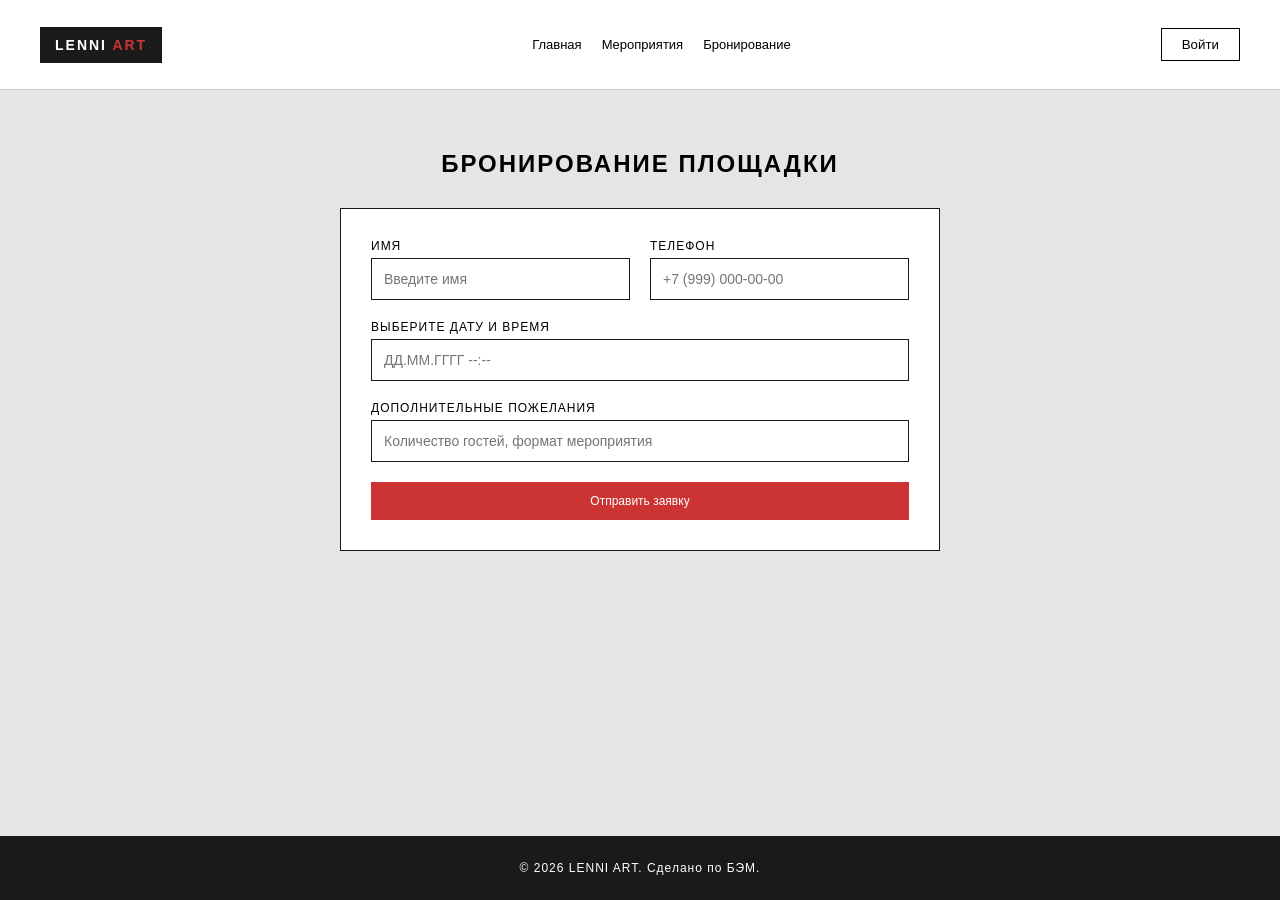
==== event.html @ 15ed14e4 "Добавил страницы мероприятий и бронирования, прижал футер через flex, настроил grid-сетку для формы " ====
<!DOCTYPE html>
<html lang="ru">
<head>
  <meta charset="UTF-8">
  <meta name="viewport" content="width=device-width, initial-scale=1.0">
  <title>LENNI ART — Бронирование</title>
  <link rel="stylesheet" href="styles/styles.css">
</head>
<body class="page">

  <header class="header">
    <div class="header__logo">LENNI <span class="header__logo-red">ART</span></div>
    <nav class="header__nav">
      <a class="header__link" href="index.html">Главная</a>
      <a class="header__link" href="events.html">Мероприятия</a>
      <a class="header__link" href="event.html">Бронирование</a>
    </nav>
    <button class="header__button">Войти</button>
  </header>

  <main class="page__main">
    <h2 class="booking-section-title">Бронирование площадки</h2>
    
    <!-- Форма на GridLayout -->
    <form class="booking-grid">
      <div class="booking-grid__field">
        <label class="booking-grid__label">Имя</label>
        <input class="booking-grid__input" type="text" placeholder="Введите имя">
      </div>
      
      <div class="booking-grid__field">
        <label class="booking-grid__label">Телефон</label>
        <input class="booking-grid__input" type="tel" placeholder="+7 (999) 000-00-00">
      </div>

      <div class="booking-grid__field booking-grid__field--full">
        <label class="booking-grid__label">Выберите дату и время</label>
        <input class="booking-grid__input" type="text" placeholder="ДД.ММ.ГГГГ --:--">
      </div>

      <div class="booking-grid__field booking-grid__field--full">
        <label class="booking-grid__label">Дополнительные пожелания</label>
        <input class="booking-grid__input" type="text" placeholder="Количество гостей, формат мероприятия">
      </div>

      <div class="booking-grid__field booking-grid__field--full">
        <button class="btn btn--red" type="button">Отправить заявку</button>
      </div>
    </form>
  </main>

  <footer class="footer">
    <p class="footer__text">&copy; 2026 LENNI ART. Сделано по БЭМ.</p>
  </footer>

</body>
</html>
---- styles/styles.css ----
/* 1. Прижатие футера     */

html {
  height: 100%;
}

.page {
  margin: 0;
  padding: 0;
  font-family: 'Trebuchet MS', 'Arial Black', sans-serif; 
  background-color: #e5e5e5;
  color: #000000;
  display: flex;
  flex-direction: column;
  min-height: 100%;
}

/* Фиксирование шапки сайта  */

.header {
  position: fixed;
  top: 0;
  left: 0;
  width: 100%;
  height: 90px;
  background-color: #ffffff;
  display: flex;
  justify-content: space-between;
  align-items: center;
  padding: 0 40px;
  box-sizing: border-box;
  border-bottom: 1px solid #ccc;
  z-index: 100;
}

.header__logo {
  background-color: #1a1a1a;
  color: #ffffff;
  padding: 10px 15px;
  font-weight: bold;
  letter-spacing: 2px;
  font-size: 14px;
}

.header__logo-red {
  color: #cc3333;
}

.header__nav {
  display: flex;
  gap: 20px;
}

.header__link {
  color: #000000;
  text-decoration: none;
  font-size: 13px;
}

.header__link:hover {
  text-decoration: underline;
}

.header__button {
  background: none;
  border: 1px solid #000000;
  padding: 8px 20px;
  cursor: pointer;
  font-family: inherit;
}


.page__main {
  flex-grow: 1; 
  max-width: 1200px;
  width: 100%;
  margin: 90px auto 0 auto; 
  padding: 40px 20px;
  box-sizing: border-box;
  text-align: center;
}

/* Стили элементов главной страницы  */
.promo__subtitle {
  font-size: 24px;
  letter-spacing: 4px;
  margin-top: 40px;
  text-transform: uppercase;
}

.promo__big-title {
  background-color: #1a1a1a;
  color: #ffffff;
  font-size: 90px;
  letter-spacing: 15px;
  padding: 20px 0;
  margin: 30px 0;
}

.promo__description {
  font-size: 18px;
  line-height: 1.5;
  max-width: 600px;
  margin: 0 auto 40px auto;
  text-transform: uppercase;
}

.promo__action-text {
  font-size: 12px;
  margin-bottom: 15px;
}

.promo__buttons {
  display: flex;
  justify-content: center;
  gap: 20px;
  margin-bottom: 50px;
}

.btn {
  padding: 12px 30px;
  font-family: inherit;
  font-size: 12px;
  cursor: pointer;
  border: 1px solid #000000;
}

.btn--red {
  background-color: #cc3333;
  color: #ffffff;
  border: none;
}

.btn--white {
  background-color: transparent;
}

.btn--black {
  background-color: #1a1a1a;
  color: #ffffff;
  width: 300px;
}

/* Страница с мироприятиями     */

.events-title {
  display: inline-block;
  background-color: #1a1a1a;
  color: #ffffff;
  padding: 10px 40px;
  font-size: 14px;
  letter-spacing: 2px;
  text-transform: uppercase;
  margin-bottom: 50px;
}

.events-container {
  display: flex;
  justify-content: space-between;
  gap: 30px;
  margin-bottom: 40px;
}

.event-card {
  flex: 1;
  display: flex;
  flex-direction: column;
  text-align: left;
}

.event-card__image {
  width: 100%;
  height: auto;
  aspect-ratio: 1 / 1;
  object-fit: cover;
  margin-bottom: 20px;
  background-color: #ccc; /* Заглушка. если нет картинок */
}

.event-card__title {
  font-size: 16px;
  font-weight: bold;
  margin: 0 0 10px 0;
  line-height: 1.3;
  /* Добавляем плавность для цвета и размера */
  transition: color 0.2s ease-in-out, font-size 0.2s ease-in-out; 
}

.event-card__text {
  font-size: 13px;
  line-height: 1.4;
  color: #333333;
  margin: 0 0 15px 0;
  flex-grow: 1;
}

.event-card__date {
  font-size: 12px;
  color: #777777;
}

/* При наведении мышки на карточку её заголовок краснеет и увеличивается */
.event-card:hover .event-card__title {
  color: #cc3333;
  font-size: 18px; /* Сделали чуть больше базовых 16px */
}


.events-controls {
  display: flex;
  justify-content: center;
  align-items: center;
  position: relative;
  margin-top: 30px;
}

.pagination {
  display: flex;
  align-items: center;
  gap: 15px;
}

.pagination__arrow {
  background: none;
  border: none;
  font-size: 24px;
  cursor: pointer;
  padding: 0;
}

.pagination__dots {
  font-size: 14px;
  color: #999999;
  letter-spacing: 2px;
}

.events-controls__all {
  position: absolute;
  right: 0;
  color: #000000;
  text-decoration: none;
  font-size: 13px;
}

.events-controls__all:hover {
  text-decoration: underline;
}

/* Сетка GridLayout для брони  */

.booking-section-title {
  font-size: 24px;
  text-transform: uppercase;
  letter-spacing: 2px;
  margin-bottom: 30px;
}

.booking-grid {
  display: grid;
  grid-template-columns: repeat(2, 1fr); 
  gap: 20px;
  max-width: 600px;
  margin: 0 auto 40px auto;
  background-color: #ffffff;
  padding: 30px;
  border: 1px solid #1a1a1a;
  text-align: left;
  box-sizing: border-box;
}

.booking-grid__field {
  display: flex;
  flex-direction: column;
}

.booking-grid__field--full {
  grid-column: span 2; 
}

.booking-grid__label {
  font-size: 12px;
  margin-bottom: 5px;
  text-transform: uppercase;
  letter-spacing: 1px;
}

.booking-grid__input {
  padding: 12px;
  border: 1px solid #1a1a1a;
  font-family: inherit;
  font-size: 14px;
}

/* Общий футер всех страниц  */

.footer {
  background-color: #1a1a1a;
  color: #ffffff;
  padding: 25px 0;
  text-align: center;
  width: 100%;
}

.footer__text {
  margin: 0;
  font-size: 12px;
  letter-spacing: 1px;
}
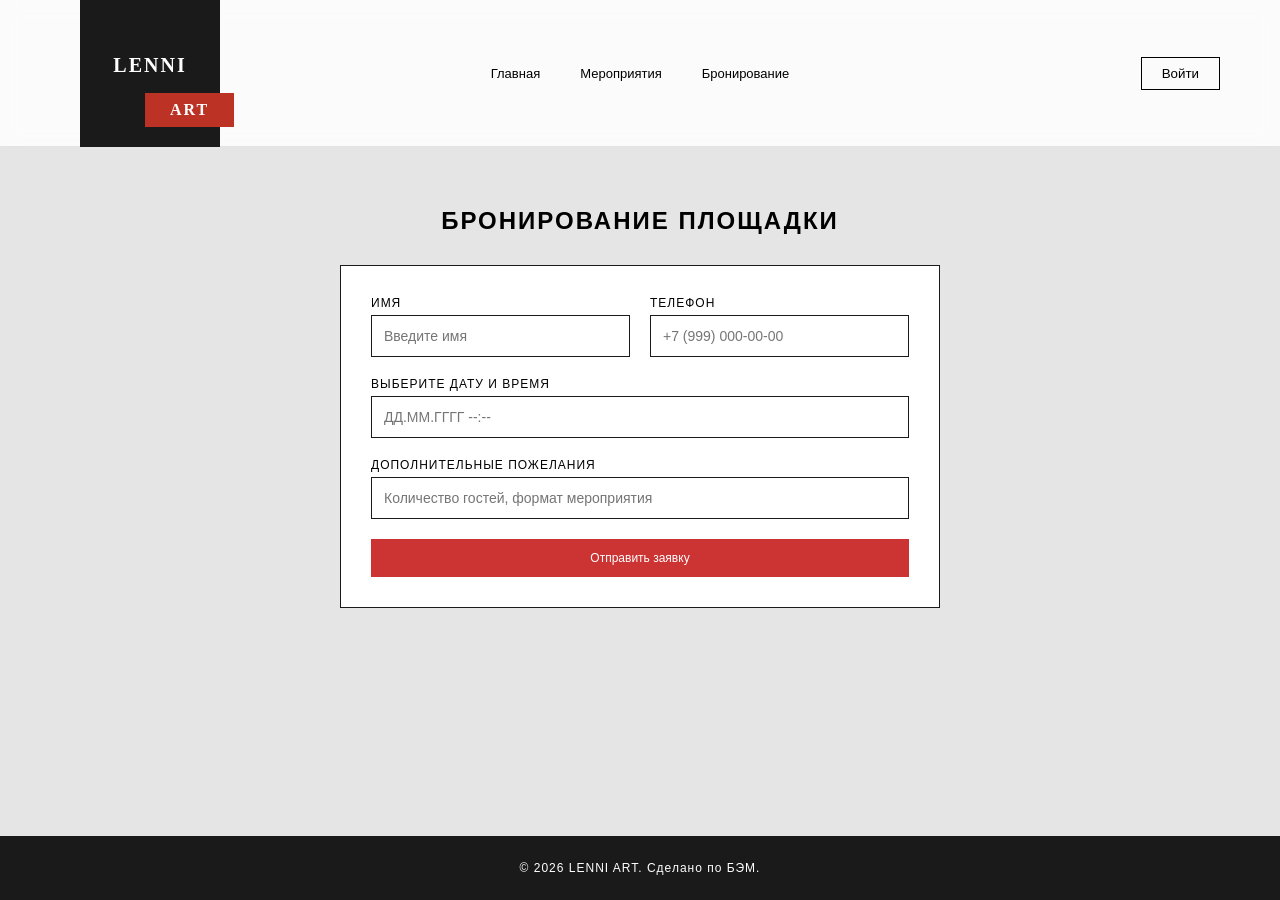
==== commit a473c138: "скопипастить шаблон с Pixso lenni art не получилось, но сайт стал более похожим" ====
--- a/event.html
+++ b/event.html
@@ -9,12 +9,17 @@
 <body class="page">
 
   <header class="header">
-    <div class="header__logo">LENNI <span class="header__logo-red">ART</span></div>
+    <div class="header__logo">
+      <span class="header__logo-text">LENNI</span>
+      <span class="header__logo-box-red">ART</span>
+    </div>
+    
     <nav class="header__nav">
       <a class="header__link" href="index.html">Главная</a>
       <a class="header__link" href="events.html">Мероприятия</a>
       <a class="header__link" href="event.html">Бронирование</a>
     </nav>
+    
     <button class="header__button">Войти</button>
   </header>
 
--- a/styles/styles.css
+++ b/styles/styles.css
@@ -22,34 +22,64 @@
   position: fixed;
   top: 0;
   left: 0;
-  width: 100%;
-  height: 90px;
-  background-color: #ffffff;
+  width: 100%; 
+  height: 147px;
+  background-color: rgba(255, 255, 255, 0.85);
+  backdrop-filter: blur(8px);
   display: flex;
   justify-content: space-between;
   align-items: center;
-  padding: 0 40px;
-  box-sizing: border-box;
-  border-bottom: 1px solid #ccc;
+  padding: 0 60px 0 0; 
+  box-sizing: border-box;
+  border-bottom: 1px solid rgba(204, 204, 204, 0.5);
   z-index: 100;
 }
 
 .header__logo {
+  position: relative;
   background-color: #1a1a1a;
-  color: #ffffff;
-  padding: 10px 15px;
-  font-weight: bold;
-  letter-spacing: 2px;
-  font-size: 14px;
-}
-
-.header__logo-red {
-  color: #cc3333;
+  width: 140px; 
+  height: 147px; 
+  display: flex;
+  align-items: center;
+  justify-content: center;
+  box-sizing: border-box;
+  flex-shrink: 0;
+  margin-left: 80px; 
+}
+
+.header__logo-text {
+  color: #ffffff;
+  font-family: 'Cinzel Decorative', serif;
+  font-weight: 700;
+  letter-spacing: 2px;
+  font-size: 20px;
+  margin-top: -15px;
+}
+
+
+.header__logo-box-red {
+  position: absolute; 
+  bottom: 20px;       
+  left: 65px;         
+  background-color: rgba(188, 51, 38, 1); 
+  color: #ffffff;    
+  font-family: 'Cinzel Decorative', serif; 
+  padding: 8px 25px; 
+  font-weight: 700;
+  letter-spacing: 2px;
+  font-size: 16px;
+  white-space: nowrap;
+  z-index: 10;       
 }
 
 .header__nav {
   display: flex;
-  gap: 20px;
+  gap: 40px; 
+  position: absolute;
+  left: 50%;
+  transform: translateX(-50%);
+  z-index: 5; 
 }
 
 .header__link {
@@ -72,37 +102,52 @@
 
 
 .page__main {
-  flex-grow: 1; 
+  flex-grow: 1;
   max-width: 1200px;
   width: 100%;
-  margin: 90px auto 0 auto; 
+  margin: 147px auto 0 auto; 
   padding: 40px 20px;
   box-sizing: border-box;
   text-align: center;
 }
 
-/* Стили элементов главной страницы  */
 .promo__subtitle {
-  font-size: 24px;
-  letter-spacing: 4px;
-  margin-top: 40px;
+  font-family: 'Cinzel Decorative', serif; 
+  font-size: 22px;
+  font-weight: 400;
+  letter-spacing: 6px;
+  margin-top: 50px;
   text-transform: uppercase;
 }
 
 .promo__big-title {
-  background-color: #1a1a1a;
-  color: #ffffff;
-  font-size: 90px;
-  letter-spacing: 15px;
-  padding: 20px 0;
-  margin: 30px 0;
-}
+  background-color: #1a1a1a; 
+  width: 100vw; 
+  padding: 35px 0; 
+  position: relative;
+  left: 50%;
+  transform: translateX(-50%);
+  margin: 40px 0;
+  box-sizing: border-box;
+  color: #ffffff; 
+  font-family: 'Cinzel Decorative', serif; 
+  font-weight: 300; 
+  font-size: 100px; 
+  letter-spacing: 25px; 
+  line-height: 1;
+  text-align: center;
+  text-indent: 25px; 
+}
+
 
 .promo__description {
-  font-size: 18px;
-  line-height: 1.5;
-  max-width: 600px;
-  margin: 0 auto 40px auto;
+  font-family: 'Cinzel Decorative', serif; 
+  font-size: 16px; 
+  font-weight: 400;
+  line-height: 1.8;
+  letter-spacing: 2px; 
+  max-width: 800px;
+  margin: 30px auto 40px auto;
   text-transform: uppercase;
 }
 
@@ -203,7 +248,7 @@
 /* При наведении мышки на карточку её заголовок краснеет и увеличивается */
 .event-card:hover .event-card__title {
   color: #cc3333;
-  font-size: 18px; /* Сделали чуть больше базовых 16px */
+  font-size: 18px;
 }
 
 
@@ -307,3 +352,24 @@
   font-size: 12px;
   letter-spacing: 1px;
 }
+
+/* Новые эффекты для карточек     */
+
+/* Плавность для всех карточек */
+.event-card {
+  transition: transform 0.3s ease-out;
+}
+
+/* Блок приподымается и увеличивается в нашу сторону */
+.event-card:hover {
+  transform: translateY(-8px) scale(1.03);
+}
+
+/* Плавная анимация и увелечение заголовка как и остальные части блока */
+.event-card__title {
+  transition: color 0.2s ease-in-out, font-size 0.2s ease-in-out;
+}
+
+
+
+
